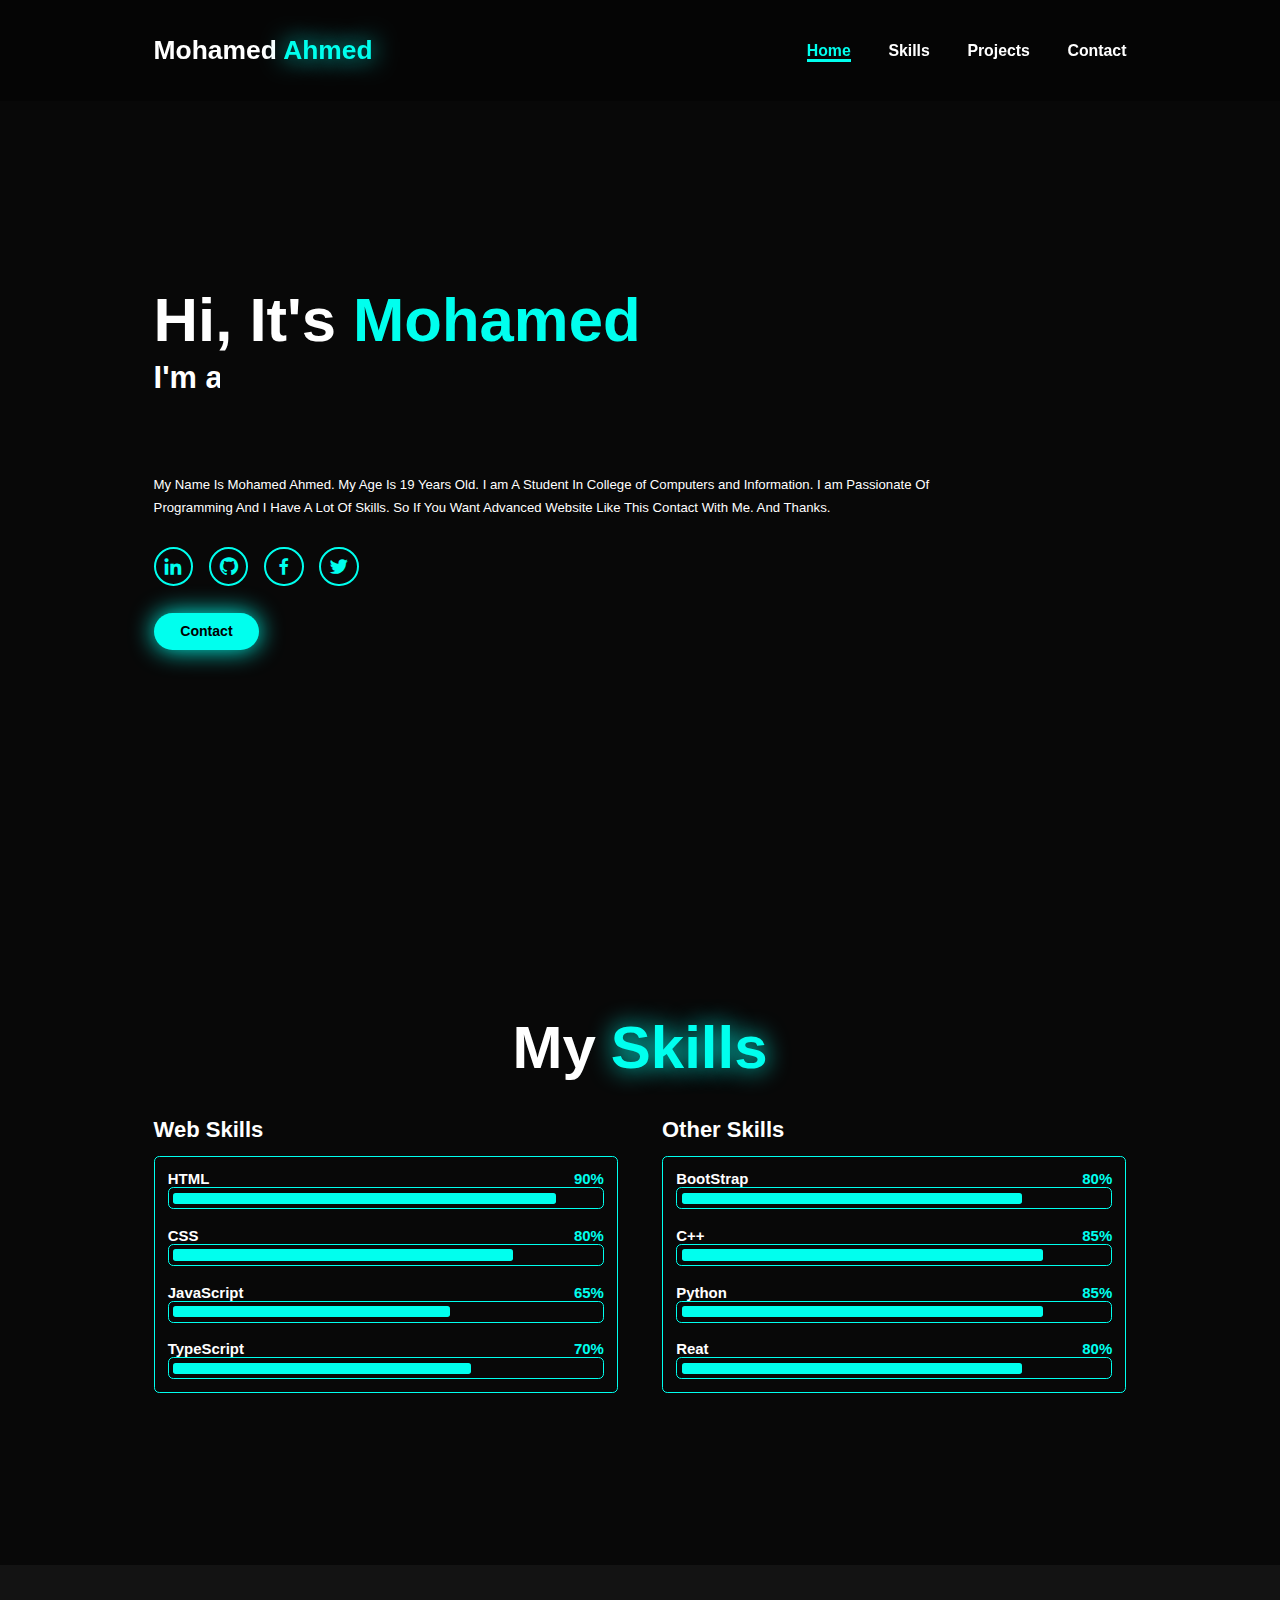
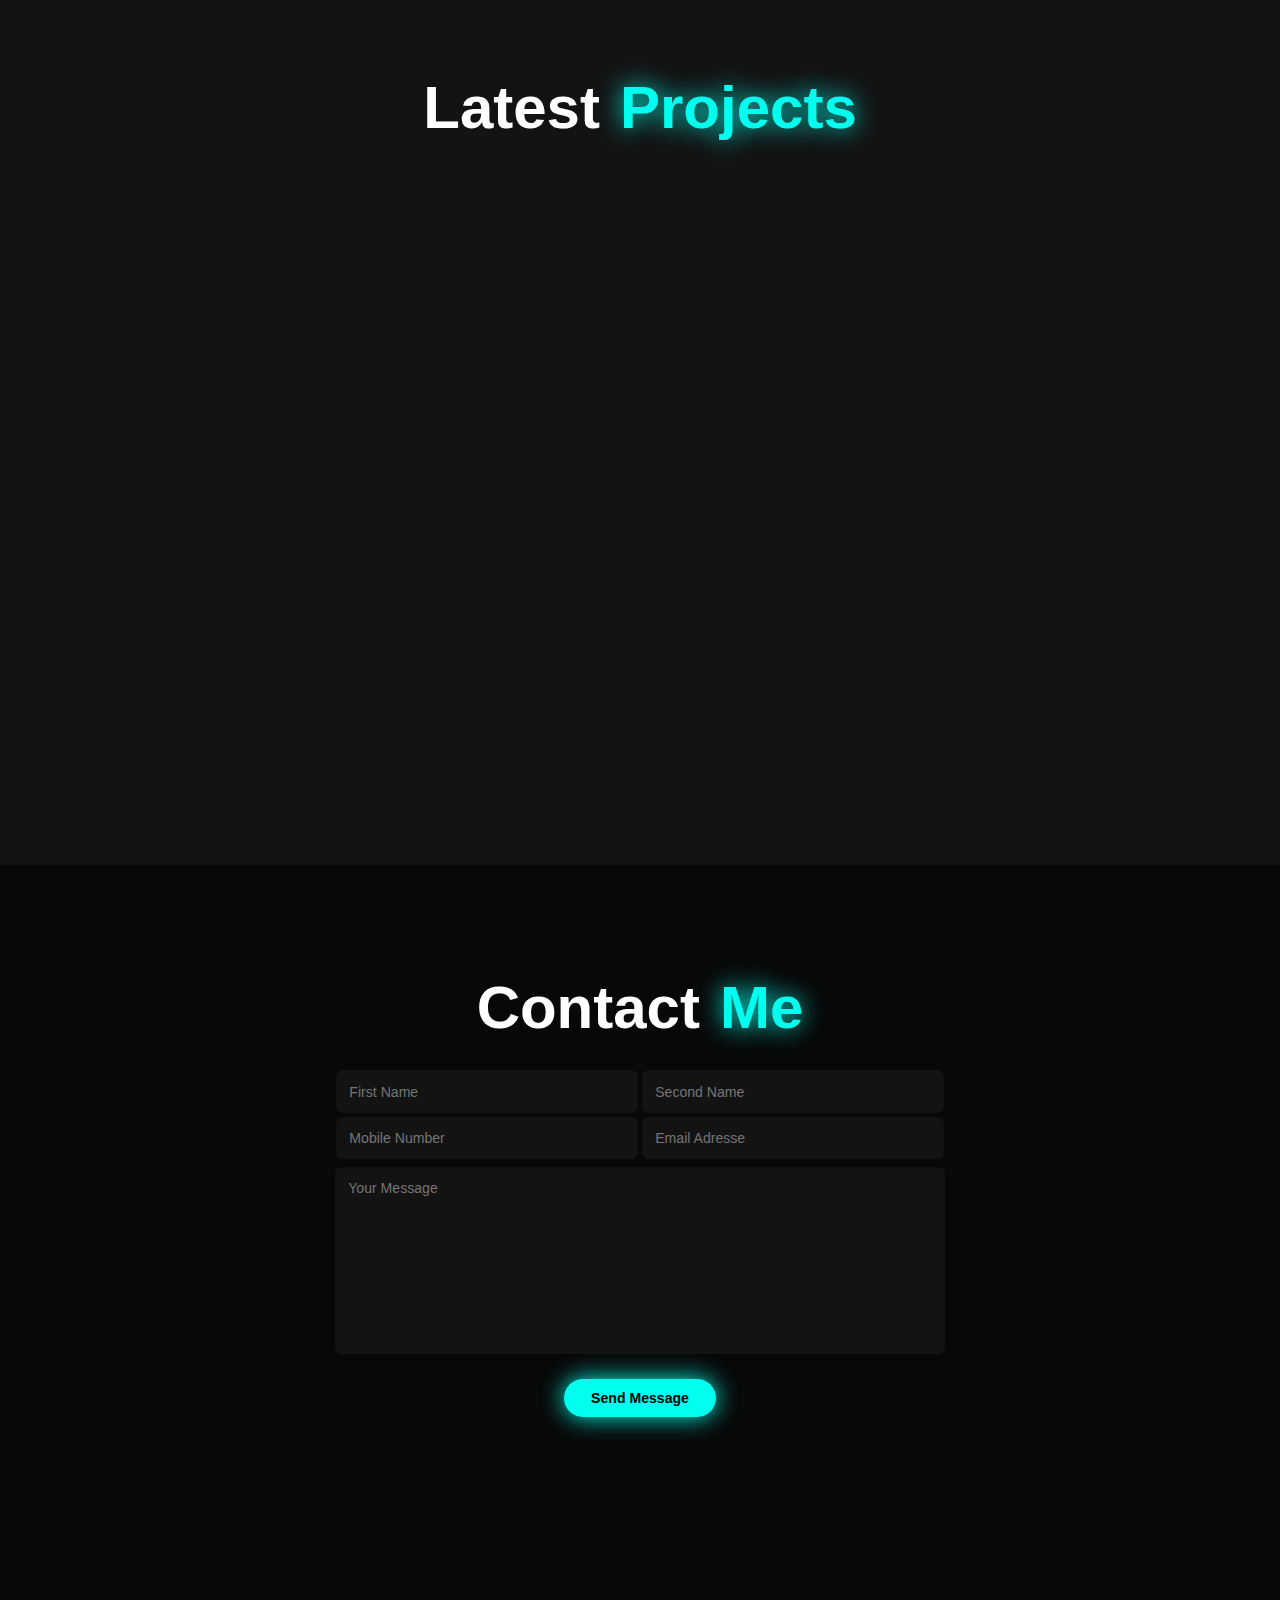
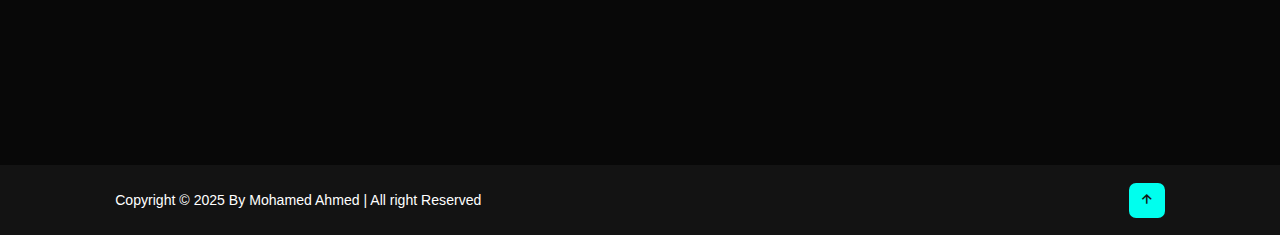
==== index.html @ 026fa39d "Update index.html" ====
<!DOCTYPE html>
<html lang="en">
<head>
    <meta charset="UTF-8">
    <meta name="viewport" content="width=device-width, initial-scale=1.0">
    <title>Mohamed Ahmed</title>
    <link rel="stylesheet" href="master.css">
    <link href='https://unpkg.com/boxicons@2.1.4/css/boxicons.min.css' rel='stylesheet'>
</head>
<body>
    <header class="header">
        <a href="#home" class="logo">Mohamed
            <span>Ahmed</span>
        </a>

        <i class='bx bx-menu' id="menu-icon"></i>

        <nav class="navbar">
            <a href="#home" class="active">Home</a>
            <a href="#skills">Skills</a>
            <a href="#projects">Projects</a>
            <a href="#contact">Contact</a>
        </nav>
    </header>
    <section class="home" id="home">
        <div class="home-content">
            <h1>Hi, It's <span>Mohamed</span></h1>
            <h3 class="text-animation">I'm a <span></span></h3>
            <p>My Name Is Mohamed Ahmed. My Age Is 19 Years Old. 
                I am A Student In College of Computers and Information. I am Passionate Of Programming And I Have A Lot Of Skills. So If You Want Advanced Website Like This Contact With Me.
                And Thanks.   
            </p>
            <div class="social-icons">
                <a href="https://www.linkedin.com/in/mohamed-ahmed-270138344" target="_blank"><i class='bx bxl-linkedin' ></i></a>
                <a href="https://github.com/mohamed-ahmed-code" target="_blank"><i class='bx bxl-github' ></i></a>
                <a href="https://www.facebook.com/profile.php?id=100026797237348" target="_blank"><i class='bx bxl-facebook' ></i></a>
                <a href="https://x.com/_0Mohamed_ahmed" target="_blank"><i class='bx bxl-twitter' ></i></a>
            </div>
            <div class="btn-group">
                <a href="#contact" class="btn">Contact</a>
            </div>
        </div>
            <div class="home-img">
                <img src="images/my portfolio.png" alt="">
            </div>
    </section>
    <section class="skills" id="skills">
        <h2 class="heading">My <span> Skills </span> </h2>
        <div class="skills-row">
            <div class="skills-column">
                <div class="skills-info">
                    <h3 class="title">Web Skills</h3>
                    <div class="skills-box">
                        <div class="skills-content">
                            <div class="progress">
                                <h3>HTML <span>90%</span></h3>
                                <div class="bar"><span></span></div>
                            </div>
                            <div class="progress">
                                <h3>CSS <span>80%</span></h3>
                                <div class="bar"><span></span></div>
                            </div>
                            <div class="progress">
                                <h3>JavaScript <span>65%</span></h3>
                                <div class="bar"><span></span></div>
                            </div>
                            <div class="progress">
                                <h3>TypeScript <span>70%</span></h3>
                                <div class="bar"><span></span></div>
                            </div>
                        </div>
                    </div>
                </div>
            </div>
            <div class="skills-column">
                <div class="skills-info">
                    <h3 class="title">Other Skills</h3>
                    <div class="skills-box">
                        <div class="skills-content">
                            <div class="progress">
                                <h3>BootStrap <span>80%</span></h3>
                                <div class="bar"><span></span></div>
                            </div>
                            <div class="progress">
                                <h3>C++ <span>85%</span></h3>
                                <div class="bar"><span></span></div>
                            </div>
                            <div class="progress">
                                <h3>Python <span>85%</span></h3>
                                <div class="bar"><span></span></div>
                            </div>
                            <div class="progress">
                                <h3>Reat <span>80%</span></h3>
                                <div class="bar"><span></span></div>
                            </div>
                        </div>
                    </div>
                </div>
            </div>
        </div>
    </section>
    <section class="portfolio" id="projects">
        <h2 class="heading">Latest <span>Projects</span></h2>
        <div class="portfolio-container">
            <div class="portfolio-box">
                <img src="images/portfolio 1.png" alt="">
                <div class="portfolio-layer">
                    <h4>Link <span>Here</span></h4>
                    <a href="Design 2/index.html" target="_blank"><i class='bx bx-link-external'></i></a>
                </div>
            </div>
            <div class="portfolio-box">
                <img src="images/design 1.png" alt="">
                <div class="portfolio-layer">
                    <h4>Link <span>Here</span></h4>
                    <a href="Design 1/index.html" target="_blank"><i class='bx bx-link-external'></i></a>
                </div>
            </div>
            <div class="portfolio-box">
                <img src="images/portfolio 33.png" alt="">
                <div class="portfolio-layer">
                    <h4>Link <span>Here</span></h4>
                    <a href="Design 3/index.html" target="_blank"><i class='bx bx-link-external'></i></a>
                </div>
            </div>
        </div>
    </section>
    <section class="contact" id="contact">
            <h2 class="heading">Contact <span> Me </span></h2>
            <form action="#">
                <div class="input-box">
                    <input class="input1" type="text" placeholder="First Name">
                    <input class="input2" type="text" placeholder="Second Name">
                </div>
                <div class="input-box">
                    <input class="input3" type="text" placeholder="Mobile Number">
                    <input class="input4" type="email" placeholder="Email Adresse">
                </div>
                <textarea name="" id="" cols="30" rows="10" placeholder="Your Message"></textarea>
                <input type="submit" value="Send Message" class="btn">
            </form>
    </section>
    <footer class="footer">
        <div class="footer-text">
            <p>Copyright &copy; 2025 By Mohamed Ahmed | All right Reserved</p>
        </div>
        <div class="footer-iconTop">
            <a href="#home"><i class='bx bx-up-arrow-alt'></i></a> 
        </div>
    </footer>
    <script src="script.js"></script>
</body>
</html>
---- master.css ----
:root{
    --bg-color: #080808;
    --second-bg-color: #131313;
    --text-color: white;
    --main-color: #00ffee;
}

*{
    margin: 0;
    padding: 0;
    box-sizing: border-box;
    text-decoration: none;
    border: none;
    outline: none;
    scroll-behavior: smooth;
    font-family: 'Poppins', sans-serif;
}

html{
    font-size: 60%;
    overflow-x: hidden;
}

body{
    background-color: var(--bg-color);
    color: var(--text-color);
}
/* Start Header */
.header{
    position: fixed;
    top: 0;
    left: 0;
    width: 100%;
    padding: 4rem 12% 4rem;
    background-color: rgba(0, 0, 0, 0.3);
    backdrop-filter: blur(10px);
    display: flex;
    justify-content: space-between;
    align-items: center;
    z-index: 5;
}

.header .sticky{
    border-bottom: 1rem solid rgba(0, 0, 0, 0.2);
}



.logo{
    font-size: 3rem;
    color: var(--text-color);
    font-weight: 800;
    cursor: pointer;
    transition: 0.3s ease;
}

.logo:hover{
    transform: scale(1.1);
}

.logo span{
    text-shadow: 0 0 25px var(--main-color);
}

.navbar a{
    font-size: 1.8rem;
    color: var(--text-color);
    margin-left: 4rem;
    font-weight: bold;
    transition: 0.3s ease;
    border-bottom: 3px solid transparent;
}

.navbar a.active,
.navbar a:hover{
    border-bottom: 3px solid var(--main-color);
    color: var(--main-color);
}

#menu-icon{
    font-size: 3.6rem;
    display: none;
    color: var(--main-color);
}
/* End Header */
/* Start Section */

section{
    min-height: 100vh;
    padding: 10rem 12% 10rem;
}

.home{
    display: flex;
    justify-content: center;
    align-items: center;
    gap: 15rem;
}

.home-content{
    display: flex;
    flex-direction: column;
    align-items: baseline;
    text-align: left;
    justify-content: center;
    margin-top: 3rem;
}

span{
    color: var(--main-color);
}

.logo span{
    color: var(--main-color);
}

.home-content h3{
    margin-bottom: -19rem;
    margin-top: 1rem;
    font-size: 3.5rem;
}

.home-content h1{
    font-size: 7rem;
    font-weight: 700;
    margin-top: 1.5rem;
    line-height: 1;
}

.home-img{
    border-radius: 50%;
}

.home-img img{
    cursor: pointer;
    position: relative;
    top: 3rem;
    width: 32vw;
    border-radius: 50%;
    box-shadow: 0 0 25px var(--main-color);
    transition: 0.4s ease-in-out;
}

.home-img img:hover{
    box-shadow: 0 0 25px var(--main-color),
                0 0 50px var(--main-color),
                0 0 100px var(--main-color);
}

.home-content p{
    max-width: 1000px;
    line-height: 1.8;
    font-weight: 500;
    font-size: 1.5rem;
}

.social-icons a{
    display: inline-flex;
    justify-content: center;
    align-items: center;
    width: 4.5rem;
    height: 4.5rem;
    background: transparent;
    border: 2px solid var(--main-color);
    font-size: 2.5rem;
    border-radius: 50%;
    color: var(--main-color);
    margin: 3rem  1.5rem 3rem 0;
    transition: 0.3s ease-in-out;
}

.social-icons a:hover{
    color: var(--text-color);
    transform: scale(1.3) translateY(-5px);
    box-shadow: 0 0 25px var(--main-color);
}

.btn{
    display: inline-block;
    padding: 1rem 2.8rem;
    background: var(--main-color);
    border-radius: 4rem;
    box-shadow: 0 0 25px var(--main-color);
    font-size: 1.6rem;
    color: black;
    border: 2px solid transparent;
    font-weight: 600;
    cursor: pointer;
    transition: 0.3s ease-in-out;
}

.btn:hover{
    transform: scale(1.05);
    box-shadow: 0 0 50px var(--main-color);
}

.btn-group{
    display: flex;
    align-items: center;
    gap: 1.5rem;
}

.btn-group a:nth-of-type(2){
    background-color: black;
    color: var(--main-color);
    border: 2px solid var(--main-color);
    box-shadow: 0 0 25px transparent;
}

.btn-group a:nth-of-type(2):hover{
    box-shadow: 0 0 25px var(--main-color);
    background-color: var(--main-color);
    color: black;
}

.text-animation{
    font-size: 34px;
    font-weight: 600;
    min-height: 280px;
}

.text-animation span{
    position: relative;
}

.text-animation span::before{
    content: "Web Developer";
    color: var(--main-color);
    animation: words 20s infinite;
}

.text-animation span::after{
    content: "";
    background-color: var(--bg-color);
    position: absolute;
    width: calc(100% + 8px);
    height: 100%;
    border-left: 3px solid var(--bg-color);
    right: 0;
    animation: cursor 0.6s infinite, typing 20s steps(14) infinite;
}

@keyframes cursor{
    to{
        border-left: 2px solid var(--main-color);
    }
}

@keyframes words{
    0%,
    20%{
        content: "Front-End Developer";
    }
    21%,
    40%{
        content: "Web Designer";
    }
    41%,
    60%{
        content: "Freelancer";
    }
    61%,
    80%{
        content: "Web Developer";
    }
    81%,
    100%{
        content: "Software Engineer";
    }
}

@keyframes typing{
    10%,
    15%,
    30%,
    35%,
    50%,
    55%,
    70%,
    75%,
    90%,
    95%{
        width: 0;
    }
    5%,
    20%,
    25%,
    40%,
    45%,
    60%,
    65%,
    80%,
    85%{
        width: calc(100% + 8px);
    }
}
/* End Section */
/* Start Skills */

.skills .heading{
    display: flex;
    justify-content: center;
    align-items: center;
    font-weight: bold;
    font-size: 60px;
    margin-top: 25px;
}

.skills .heading span{
    margin-left: 15px;
    color: var(--main-color);
    text-shadow: 0 0 25px var(--main-color);
}

.skills .heading:hover{
    transform: scale(1.1);
    transition: 0.3s ease;
}

.skills{
    min-height: auto;
    background-color: var(--second-bg-color--bg-color);
    padding-bottom: 7rem;
}

.skills .skills-row{
    display: flex;
    flex-wrap: wrap;
    gap: 5rem;
    margin-top: 35px;
}

.skills-row .skills-column{
    flex: 1 1 40rem;
}

.skills-column .title{
    font-size: 2.5rem;
    margin: 0 0 1.5rem;
}

.skills-box .skills-content{
    position: relative;
    border-radius: 0.6rem;
    border: 0.2rem solid var(--main-color);
    padding: 0.5rem 1.5rem;
}

.skills-content .progress{
    padding: 1rem 0;
}

.skills-content .progress h3{
    font-size: 1.7rem;
    display: flex;
    justify-content: space-between;
}

.skills-content .progress .bar{
    height: 2.5rem;
    border-radius: 0.6rem;
    border: 0.2rem solid var(--main-color);
    padding: 0.5rem;
}

.skills-content .progress .bar span{
    display: block;
    height: 100%;
    border-radius: 0.3rem;
    background: var(--main-color);
}

.skills-column:nth-child(1) .skills-content .progress:nth-child(1) .bar span{
    width: 90%;
}
.skills-column:nth-child(1) .skills-content .progress:nth-child(2) .bar span{
    width: 80%;
}
.skills-column:nth-child(1) .skills-content .progress:nth-child(3) .bar span{
    width: 65%;
}
.skills-column:nth-child(1) .skills-content .progress:nth-child(4) .bar span{
    width: 70%;
}
.skills-column:nth-child(2) .skills-content .progress:nth-child(1) .bar span{
    width: 80%;
}
.skills-column:nth-child(2) .skills-content .progress:nth-child(2) .bar span{
    width: 85%;
}
.skills-column:nth-child(2) .skills-content .progress:nth-child(3) .bar span{
    width: 85%;
}
.skills-column:nth-child(2) .skills-content .progress:nth-child(4) .bar span{
    width: 80%;
}






















/* End Skills */
/* Start Portfolio */

.portfolio{
    background-color: var(--second-bg-color);
    margin-top: 110px;
}

.portfolio h2{
    margin-bottom: 4rem;
}

.portfolio .heading{
    display: flex;
    justify-content: center;
    align-items: center;
    font-weight: bold;
    font-size: 60px;
    margin-top: 20px;
}

.portfolio .heading span{
    margin-left: 20px;
    text-shadow: 0 0 25px var(--main-color);
}

.portfolio-layer span{
    text-shadow: 0 0 25px var(--main-color);
}


.portfolio .heading:hover{
    transform: scale(1.1);
    transition: 0.3s ease;
}

.portfolio-container{
    display: grid;
    grid-template-columns: repeat(1,3fr);
    align-items: center;
    gap: 10.5rem;
}

.portfolio-container .portfolio-box{
    position: relative;
    border-radius: 2rem;
    box-shadow: 0 0 1rem var(--bg-color);
    overflow: hidden;
    display: flex;
}

.portfolio-box img{
    width: 100%;
    transition: 0.5s ease;
}

.portfolio-layer i a{
    margin-top: 10px;
}

.portfolio-box .portfolio-layer{
    position: absolute;
    bottom: 0;
    left: 0;
    width: 100%;
    height: 100%;
    background-color: linear-gradient(rgba(0, 0, 0, 0.1), var(--main-color));
    display: flex;
    justify-content: center;
    align-items: center;
    text-align: center;
    flex-direction: column;
    padding: 0 4rem;
    transform: translateY(100%);
    transition: 0.5s ease;
}

.portfolio-layer{
    font-size: 4rem;
}

.portfolio-layer a{
    display: inline-flex;
    justify-content: center;
    align-items: center;
    border-radius: 50%;
    background-color: var(--text-color);
    width: 5rem;
    height: 5rem;
}

.portfolio-layer a i{
    font-size: 2rem;
    color: var(--second-bg-color);
}

.portfolio-box:hover img{
    transform: scale(1.05);
}

.portfolio-box:hover .portfolio-layer{
    transform: translateY(0);
    background-color: rgb(0, 0, 0, .6);
}

/* End Portfolio */
/* Start Contact */

.contact h2{
    margin-bottom: 3rem;
    display: flex;
    justify-content: center;
    align-items: center;
    font-weight: bold;
    font-size: 60px;
    margin-top: 20px;
}

.contact .heading span{
    margin-left: 20px;
    text-shadow: 0 0 25px var(--main-color);
}

.contact form{
    max-width: 70rem;
    margin: 1rem auto;
    text-align: center;
    margin-bottom: 3rem;
}

.contact form .input-box{
    display: flex;
    justify-content: center;
    flex-wrap: wrap;
}

.contact form .input-box input,
.contact form textarea{
    width: 99%;
    padding: 1.5rem;
    font-size: 1.6rem;
    color: var(--text-color);
    background-color: var(--second-bg-color);
    border-radius: 0.8rem;
    margin: 0.7rem 0;
}

.contact form .input-box input{
    width: 49%;
}

.contact form textarea{
    resize: none;
}

.contact form .btn{
    cursor: pointer;
    margin-top: 2rem;
}

.contact .input-box input.input1{
    margin: 2px;
}
.contact .input-box input.input2{
    margin: 2px;
}
.contact .input-box input.input3{
    margin: 2px;
}
.contact .input-box input.input4{
    margin: 2px;
}

.contact .heading:hover{
    transform: scale(1.1);
    transition: 0.3s ease;
}


/* End Contact */
/* Start Footer */

.footer{
    display: flex;
    justify-content: space-between;
    align-items: center;
    flex-wrap: wrap;
    padding: 2rem 9%;
    background-color: var(--second-bg-color);
}

.footer-text p{
    font-size: 1.6rem;
}

.footer-iconTop a{
    display: inline-flex;
    justify-content: center;
    align-items: center;
    padding: 1rem;
    background: var(--main-color);
    border-radius: 0.8rem;
    transition: 0.5s ease;
}

.footer-iconTop a i{
    font-size: 2rem;
    color: var(--second-bg-color);
}

.footer-iconTop a:hover{
    box-shadow: 0 0 1rem var(--main-color);
    border-radius: 40%;
    box-shadow: 0 0 25px var(--main-color);
    transform: scale(1.05);
    transition: 0.4s ease-in;
}

/* End Footer */

/* Break Points */

@media (max-width: 1285px){
    html{
        font-size: 55%;
    }

    .skills-container{
        padding-bottom: 7rem;
        grid-template-columns: repeat(1,7fr);
        margin: 0 5rem;
    }
}

@media (max-width: 991px){
    header{
        padding: 2rem 3%;
    }

    section{
        padding: 10rem 3% 2rem;
    }

    .contact form{
        flex-direction: column;
    }

    .footer{
        padding: 2rem 3%;
    }
}

@media (max-width:895px){
    #menu-icon{
        display: block;
    }

    .navbar{
        position: absolute;
        top: 100%;
        left: 0;
        width: 50%;
        padding: 1rem 3%;
        backdrop-filter: blur(20px);
        background: rgba(0, 0, 0, .8);
        border-bottom-left-radius: 2rem;
        border-left: 2px solid var(--main-color);
        border-bottom: 2px solid var(--main-color);
        display: none;
    }

    .navbar .active{
        display: block;
    }

    .navbar a{
        display: block;
        font-size: 2rem;
        margin: 3rem 0;
        color: white;
    }

    .home{
        flex-direction: column-reverse;
        margin: 5rem 4rem;
    }

    .home-content h3{
        font-size: 2.6rem;
    }

    .home-content h1{
        font-size: 8rem;
        margin-top: 3rem;
    }

    .home-content p{
        max-width: 600px;
        margin: 0 auto;
    }

    .home-img img{
        width: 56vw;
    }

    .skills h2{
        margin-bottom: 3rem;
    }
}
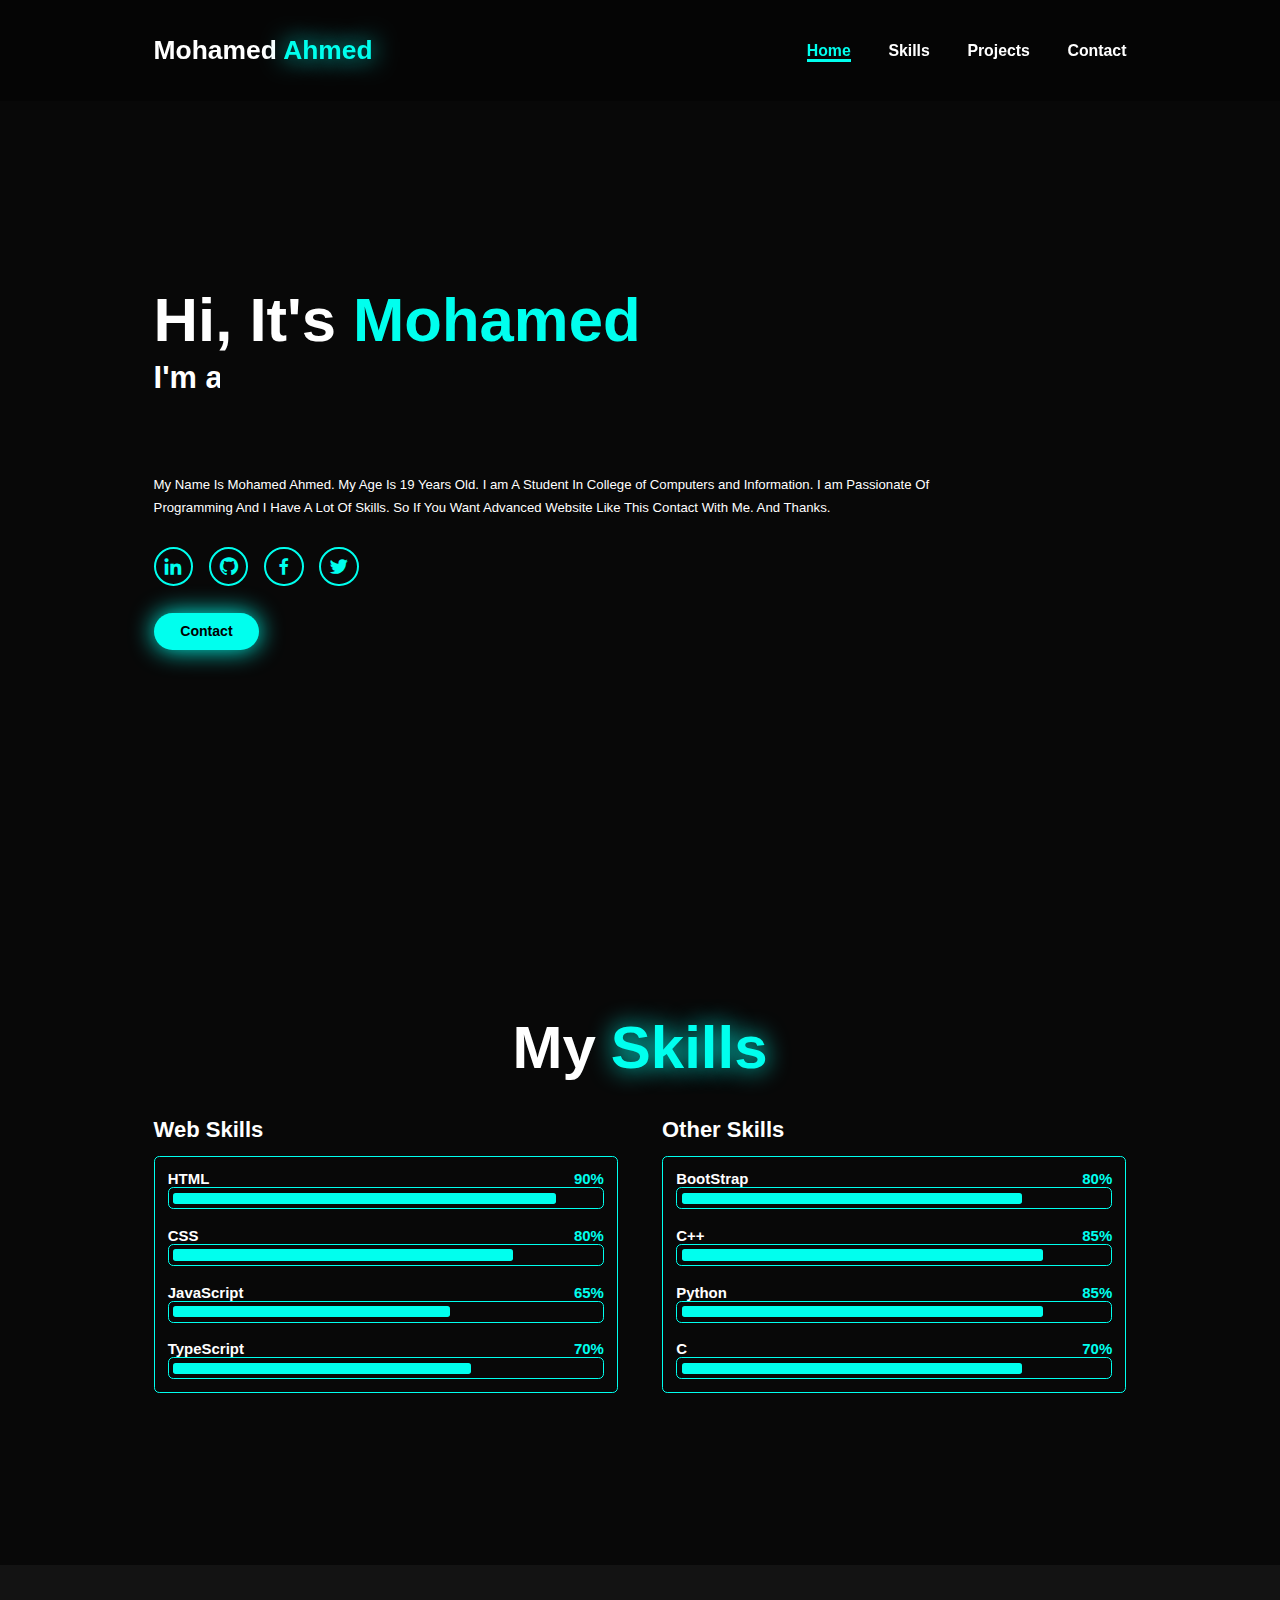
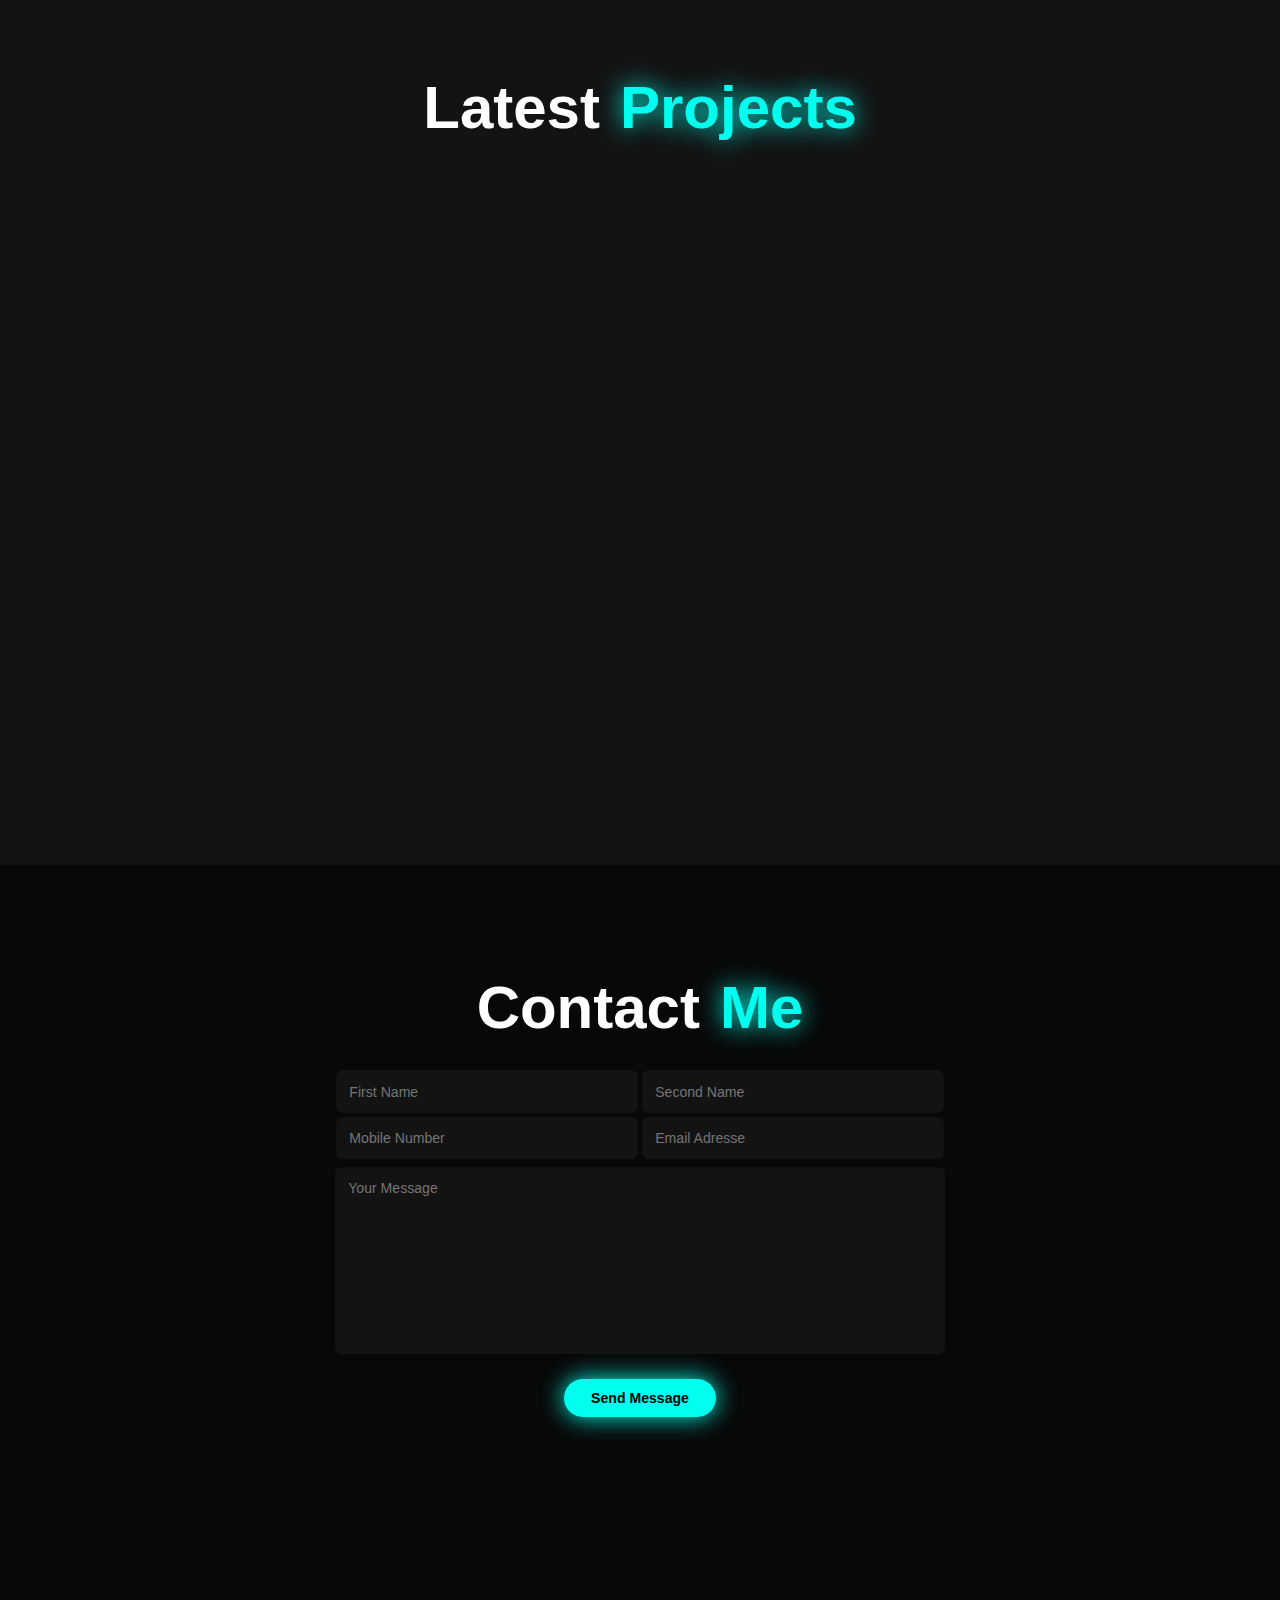
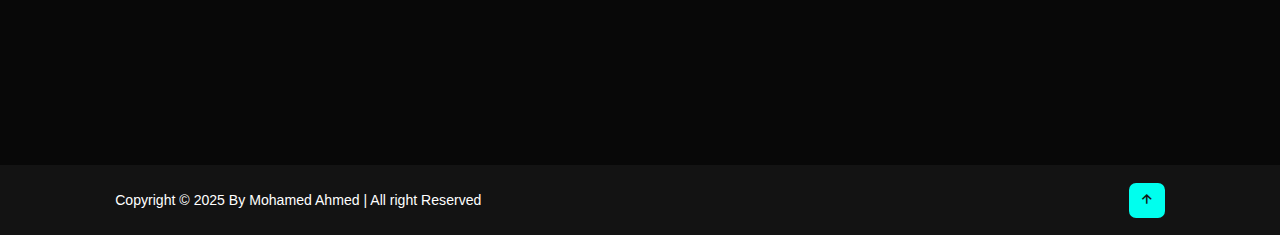
==== commit e9380303: "Update index.html" ====
--- a/index.html
+++ b/index.html
@@ -90,7 +90,7 @@
                                 <div class="bar"><span></span></div>
                             </div>
                             <div class="progress">
-                                <h3>Reat <span>80%</span></h3>
+                                <h3>C <span>70%</span></h3>
                                 <div class="bar"><span></span></div>
                             </div>
                         </div>
--- a/master.css
+++ b/master.css
@@ -725,4 +725,14 @@
         margin-bottom: 3rem;
     }
 }
-
+@media (max-width:430px){
+    .portfolio span{
+        display: none;
+    }
+}
+@media (max-width:767px){
+    .header nav a{
+        display: none;
+    }
+}
+
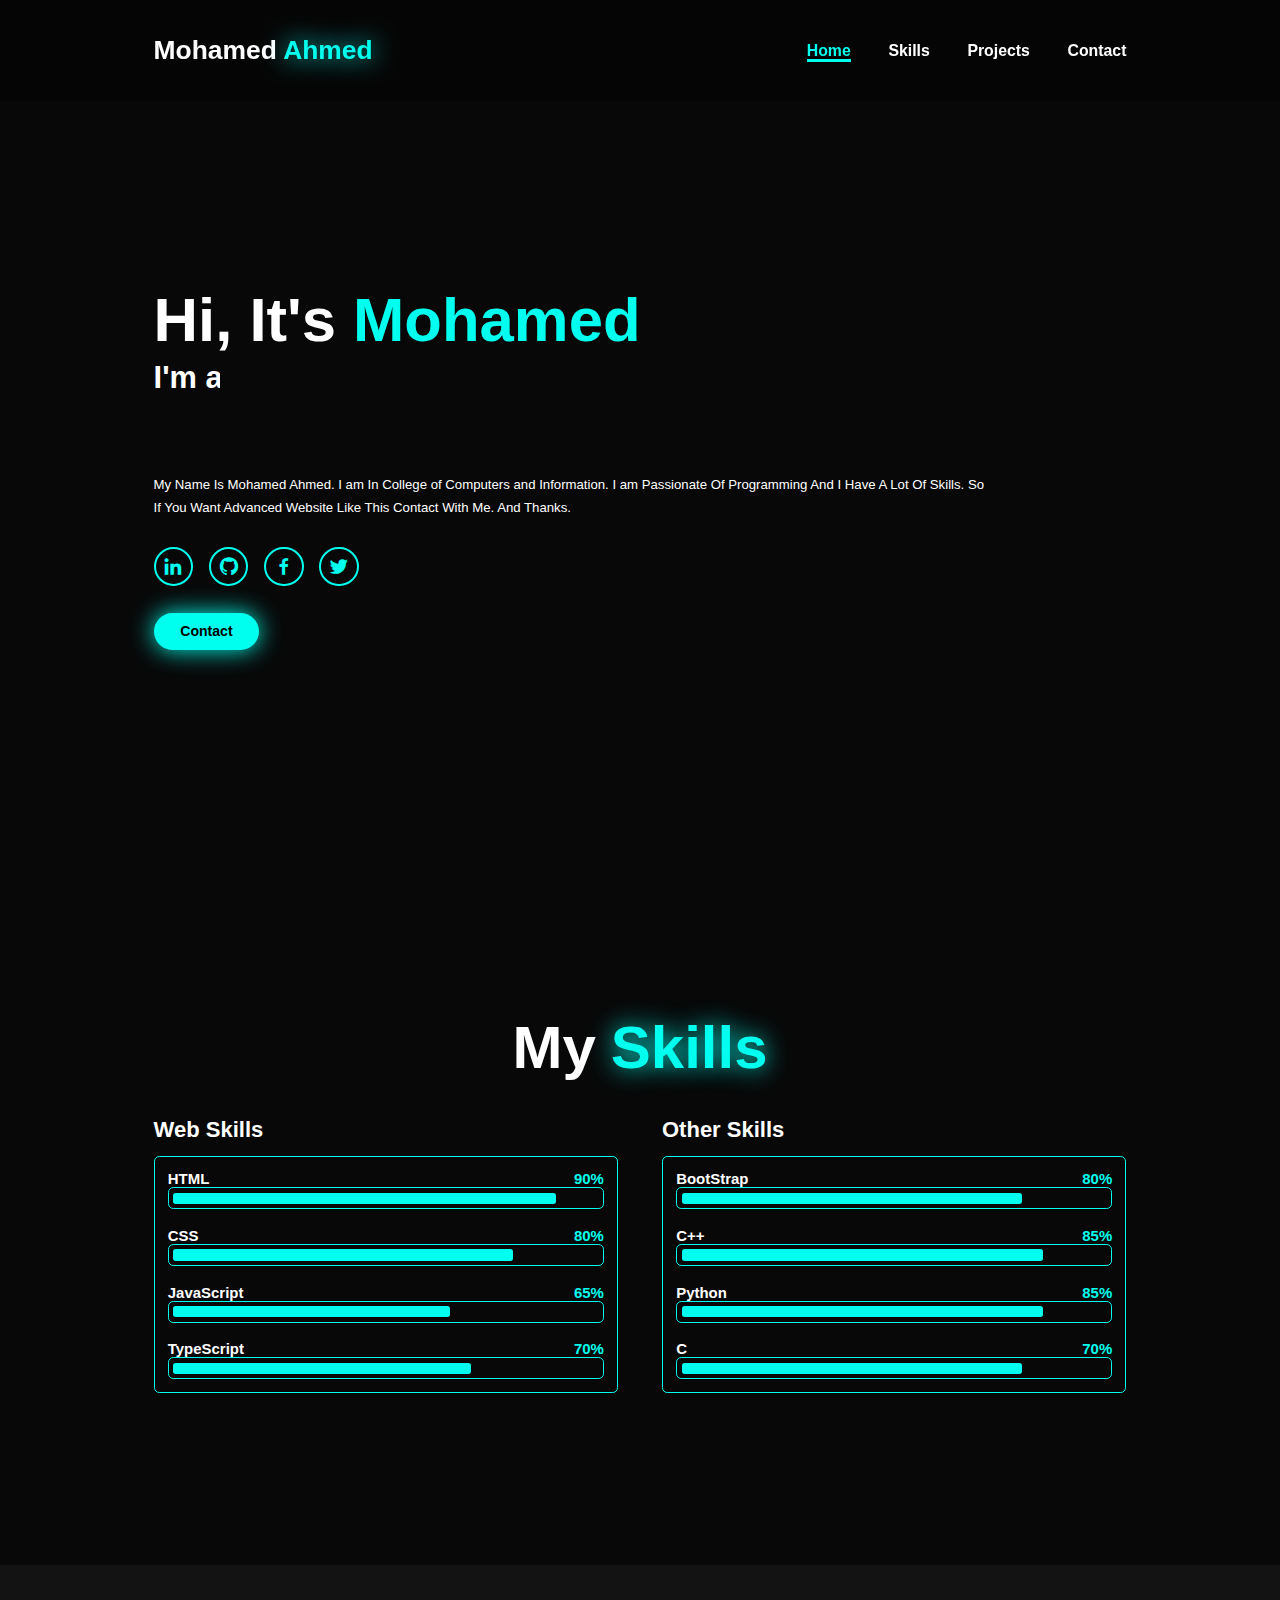
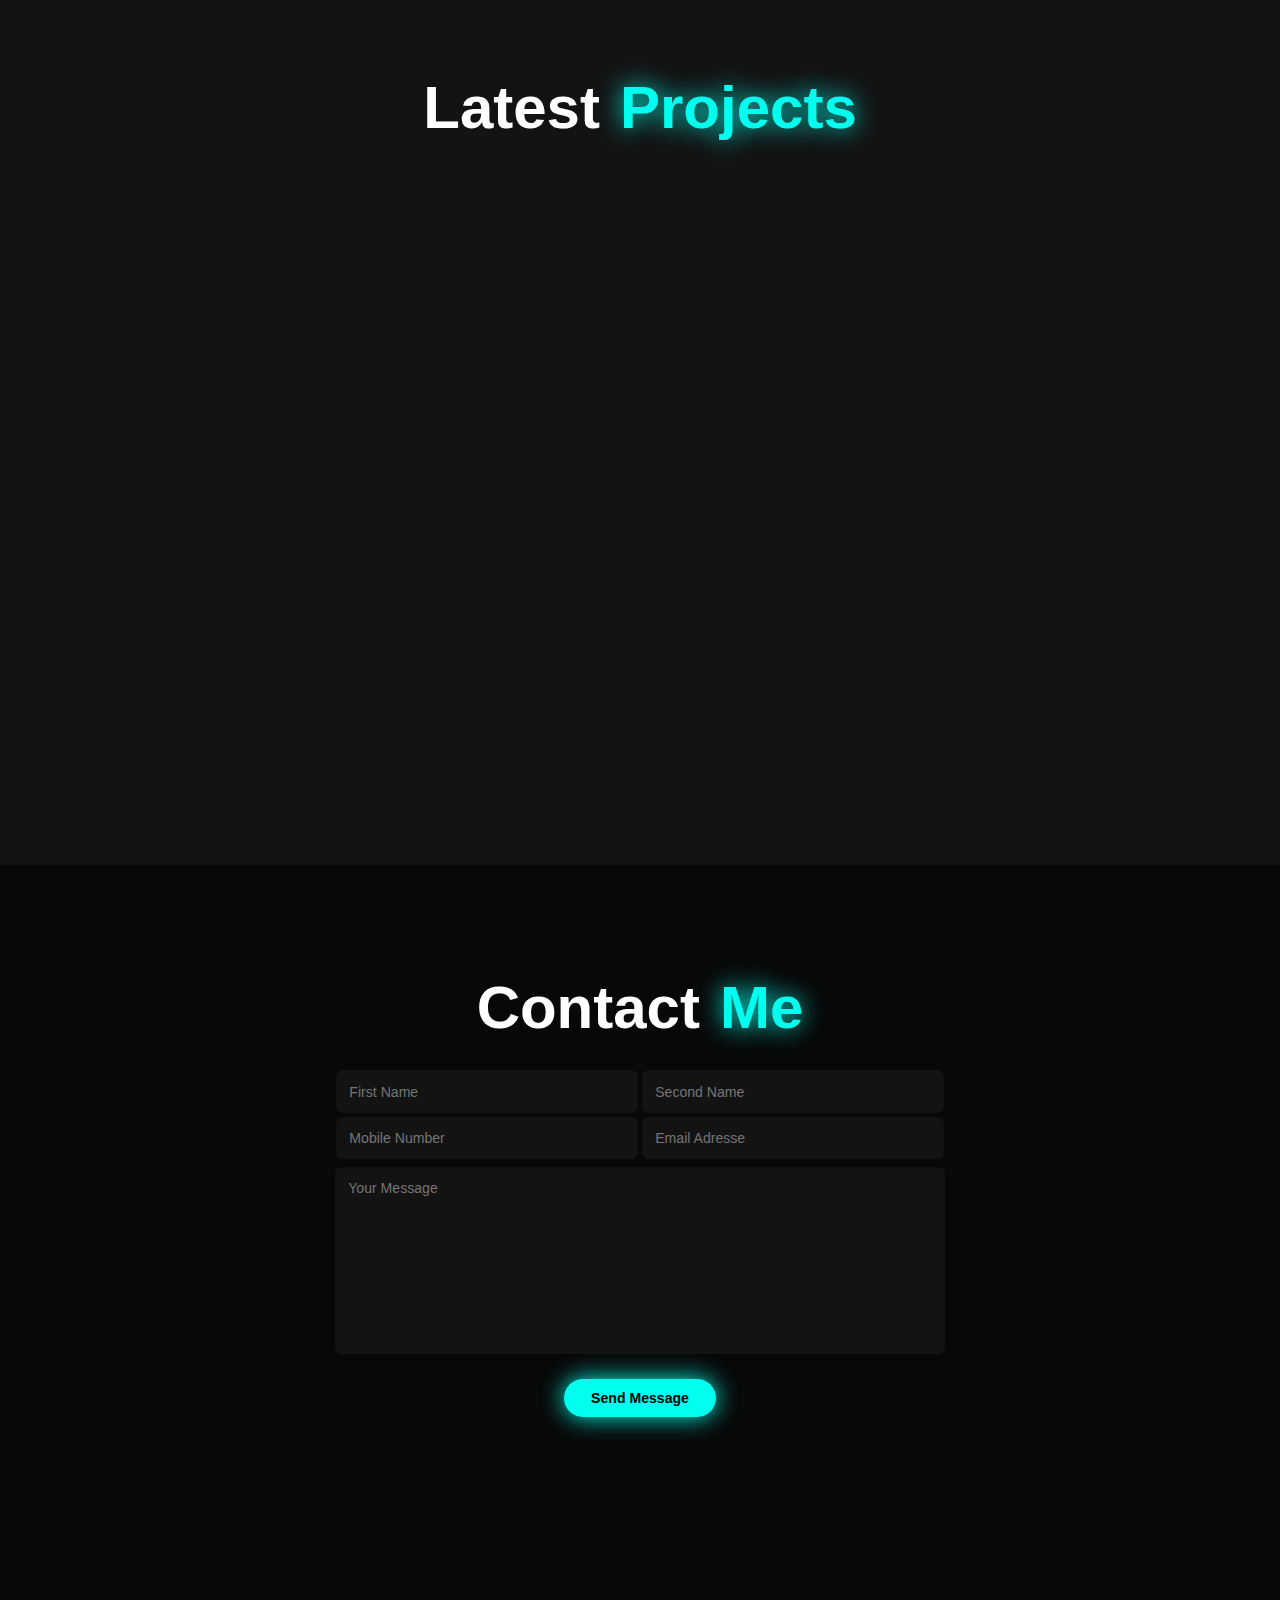
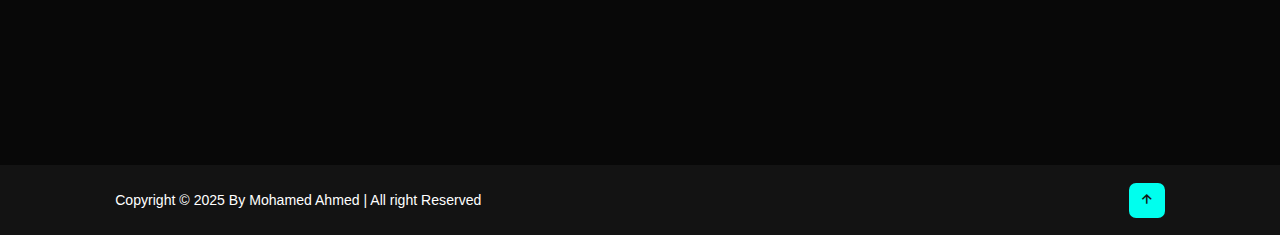
==== commit e2862915: "Update index.html" ====
--- a/index.html
+++ b/index.html
@@ -26,8 +26,8 @@
         <div class="home-content">
             <h1>Hi, It's <span>Mohamed</span></h1>
             <h3 class="text-animation">I'm a <span></span></h3>
-            <p>My Name Is Mohamed Ahmed. My Age Is 19 Years Old. 
-                I am A Student In College of Computers and Information. I am Passionate Of Programming And I Have A Lot Of Skills. So If You Want Advanced Website Like This Contact With Me.
+            <p>My Name Is Mohamed Ahmed. 
+                I am In College of Computers and Information. I am Passionate Of Programming And I Have A Lot Of Skills. So If You Want Advanced Website Like This Contact With Me.
                 And Thanks.   
             </p>
             <div class="social-icons">
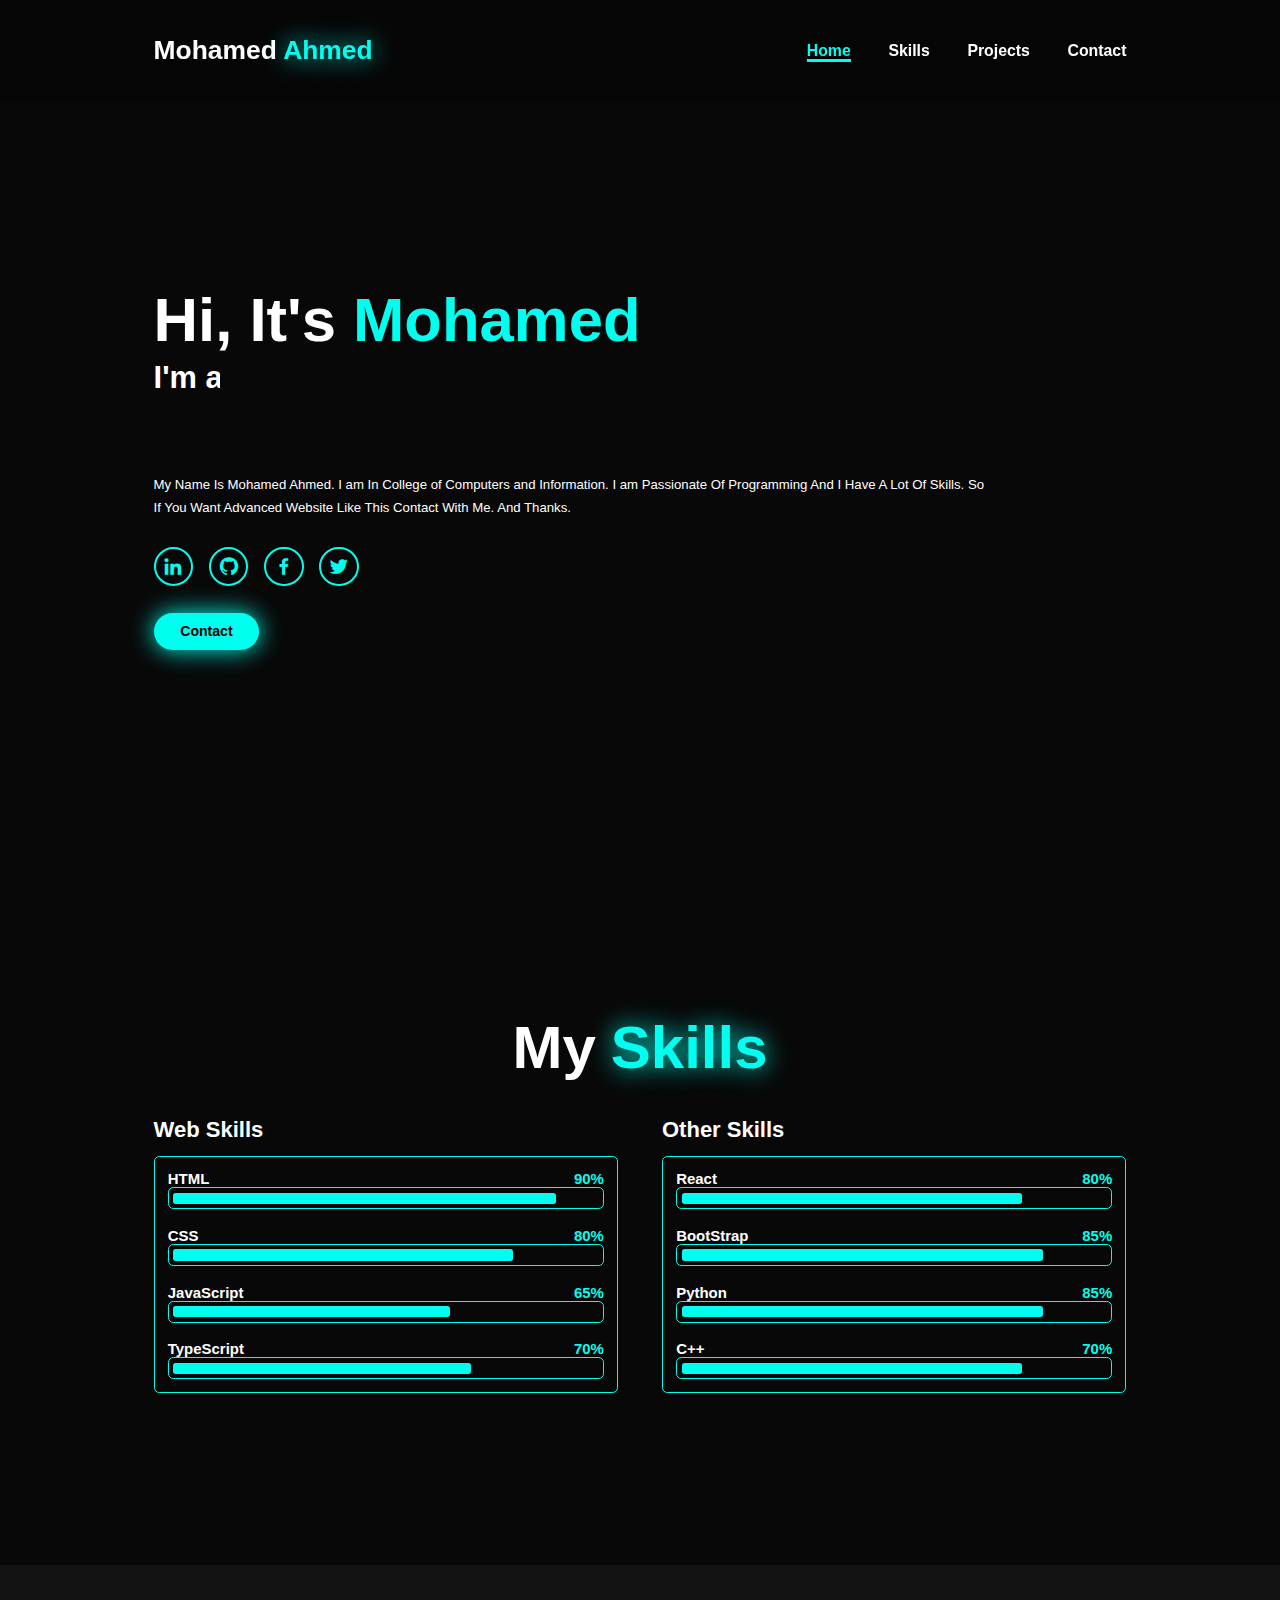
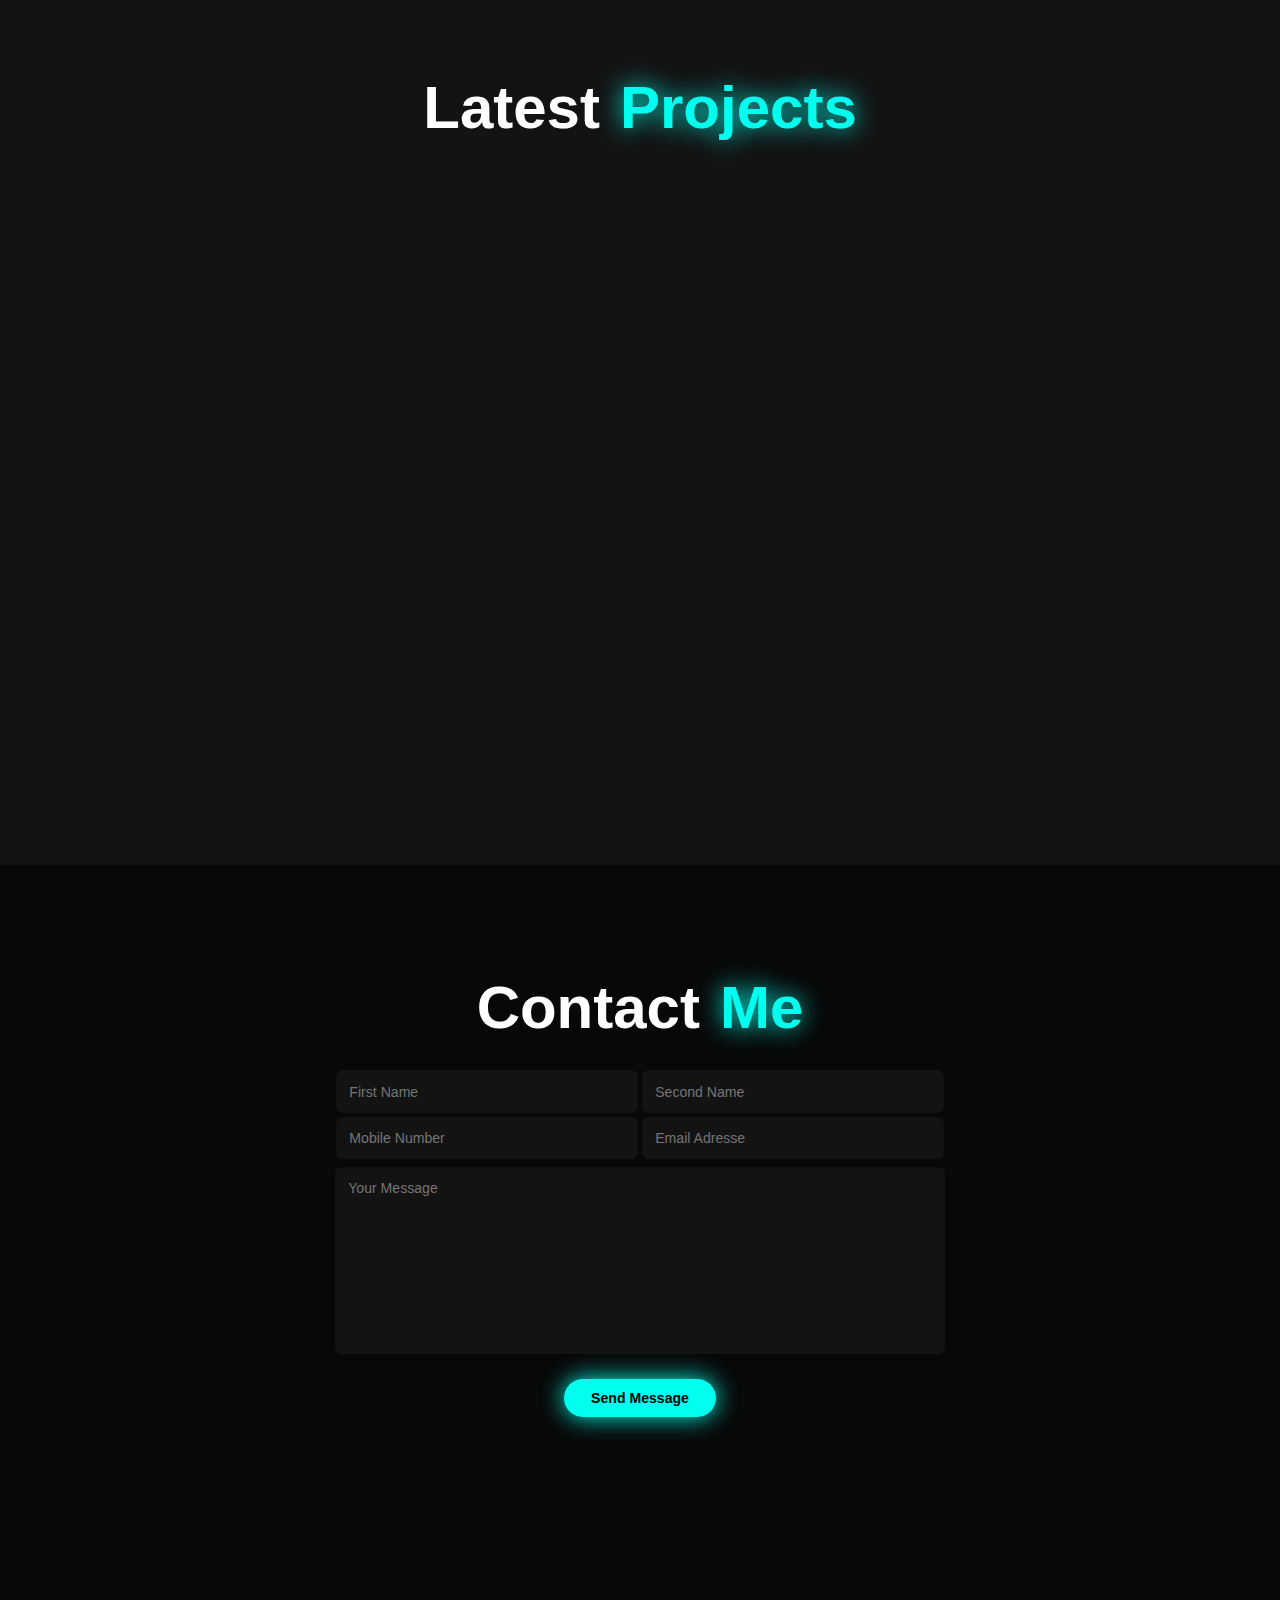
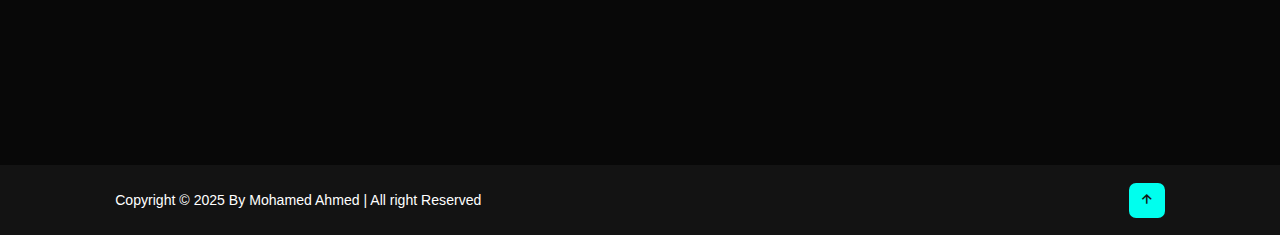
==== commit c250ad04: "Update index.html" ====
--- a/index.html
+++ b/index.html
@@ -78,11 +78,11 @@
                     <div class="skills-box">
                         <div class="skills-content">
                             <div class="progress">
-                                <h3>BootStrap <span>80%</span></h3>
+                                <h3>React <span>80%</span></h3>
                                 <div class="bar"><span></span></div>
                             </div>
                             <div class="progress">
-                                <h3>C++ <span>85%</span></h3>
+                                <h3>BootStrap <span>85%</span></h3>
                                 <div class="bar"><span></span></div>
                             </div>
                             <div class="progress">
@@ -90,7 +90,7 @@
                                 <div class="bar"><span></span></div>
                             </div>
                             <div class="progress">
-                                <h3>C <span>70%</span></h3>
+                                <h3>C++ <span>70%</span></h3>
                                 <div class="bar"><span></span></div>
                             </div>
                         </div>
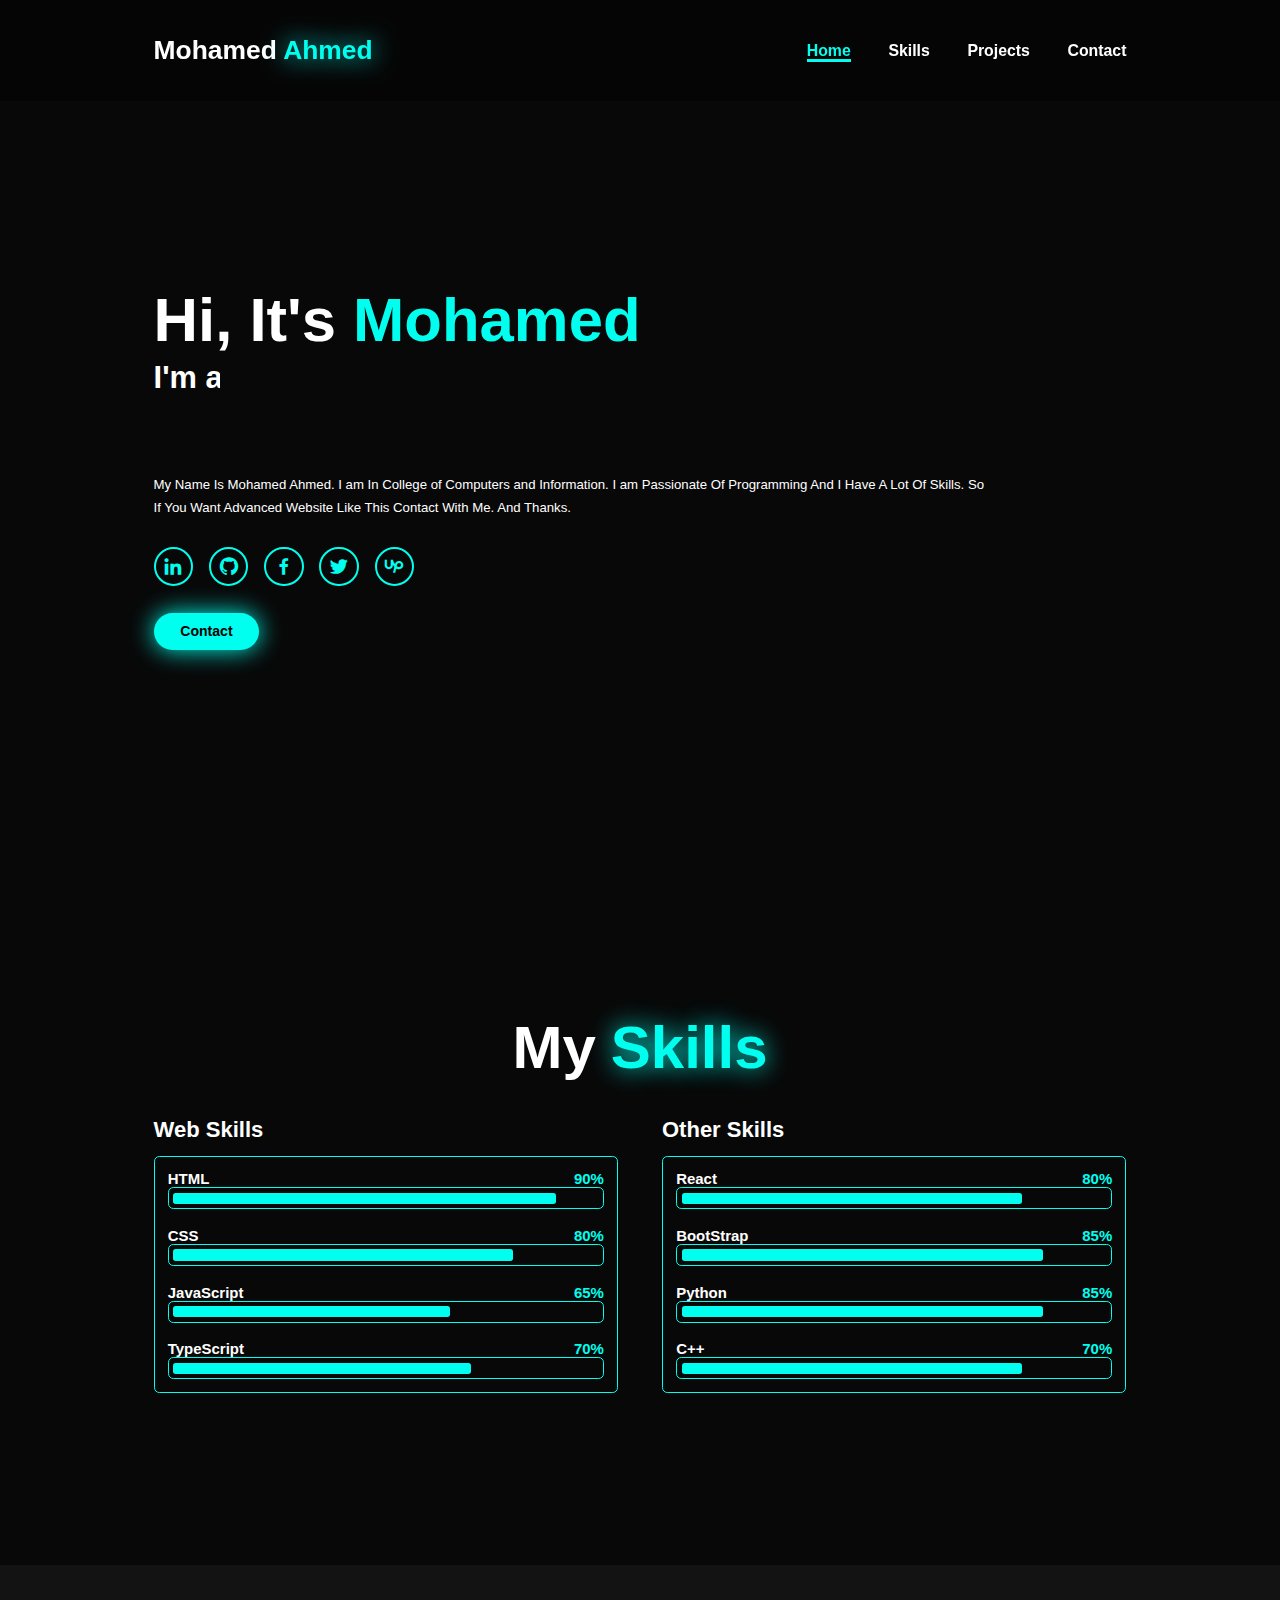
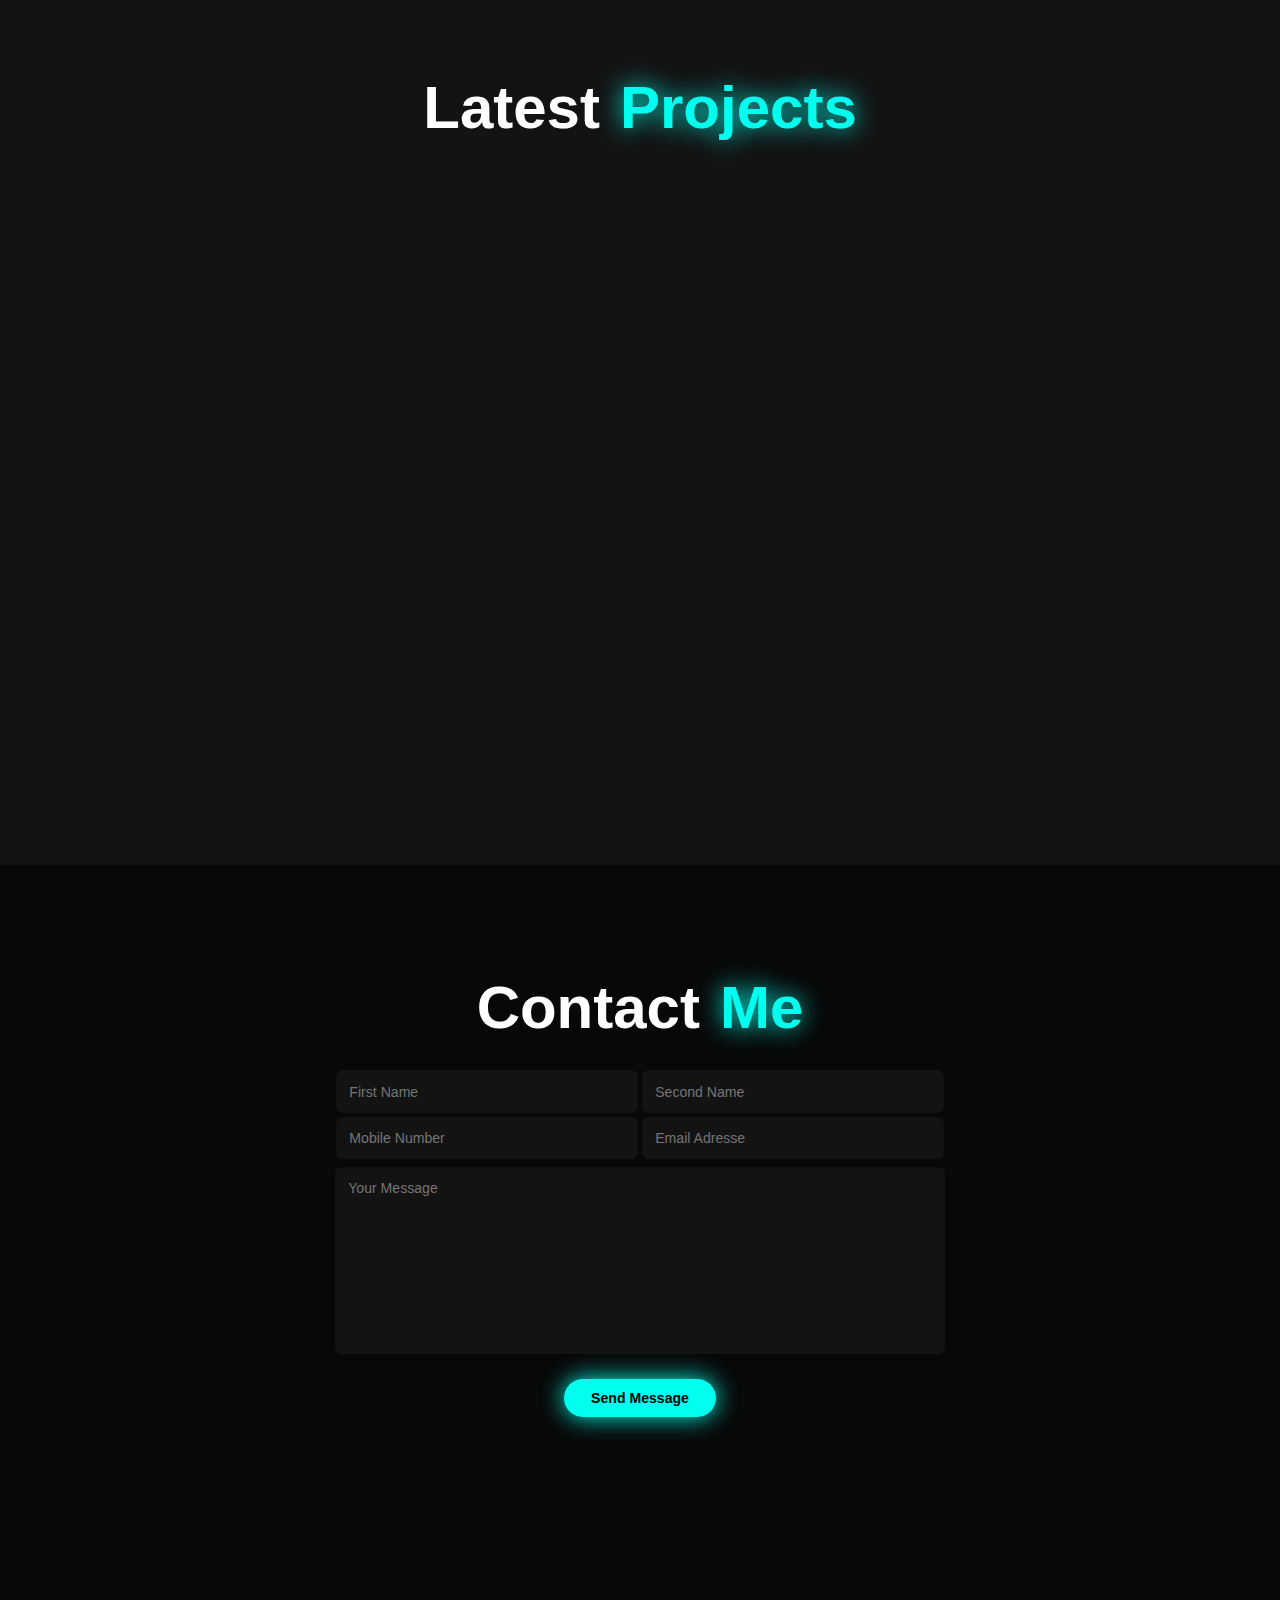
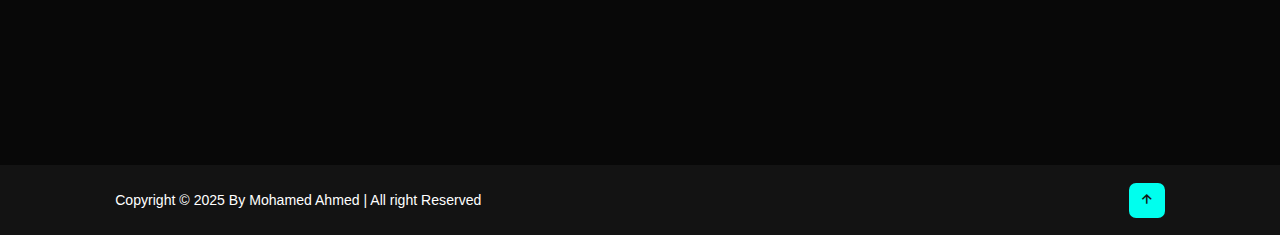
==== commit 69306460: "Update index.html" ====
--- a/index.html
+++ b/index.html
@@ -35,6 +35,7 @@
                 <a href="https://github.com/mohamed-ahmed-code" target="_blank"><i class='bx bxl-github' ></i></a>
                 <a href="https://www.facebook.com/profile.php?id=100026797237348" target="_blank"><i class='bx bxl-facebook' ></i></a>
                 <a href="https://x.com/_0Mohamed_ahmed" target="_blank"><i class='bx bxl-twitter' ></i></a>
+                <a href="https://www.upwork.com/freelancers/~01adab73034e6ddcbf?mp_source=share" target="_blank"><i class='bx bxl-upwork'></i></a>
             </div>
             <div class="btn-group">
                 <a href="#contact" class="btn">Contact</a>
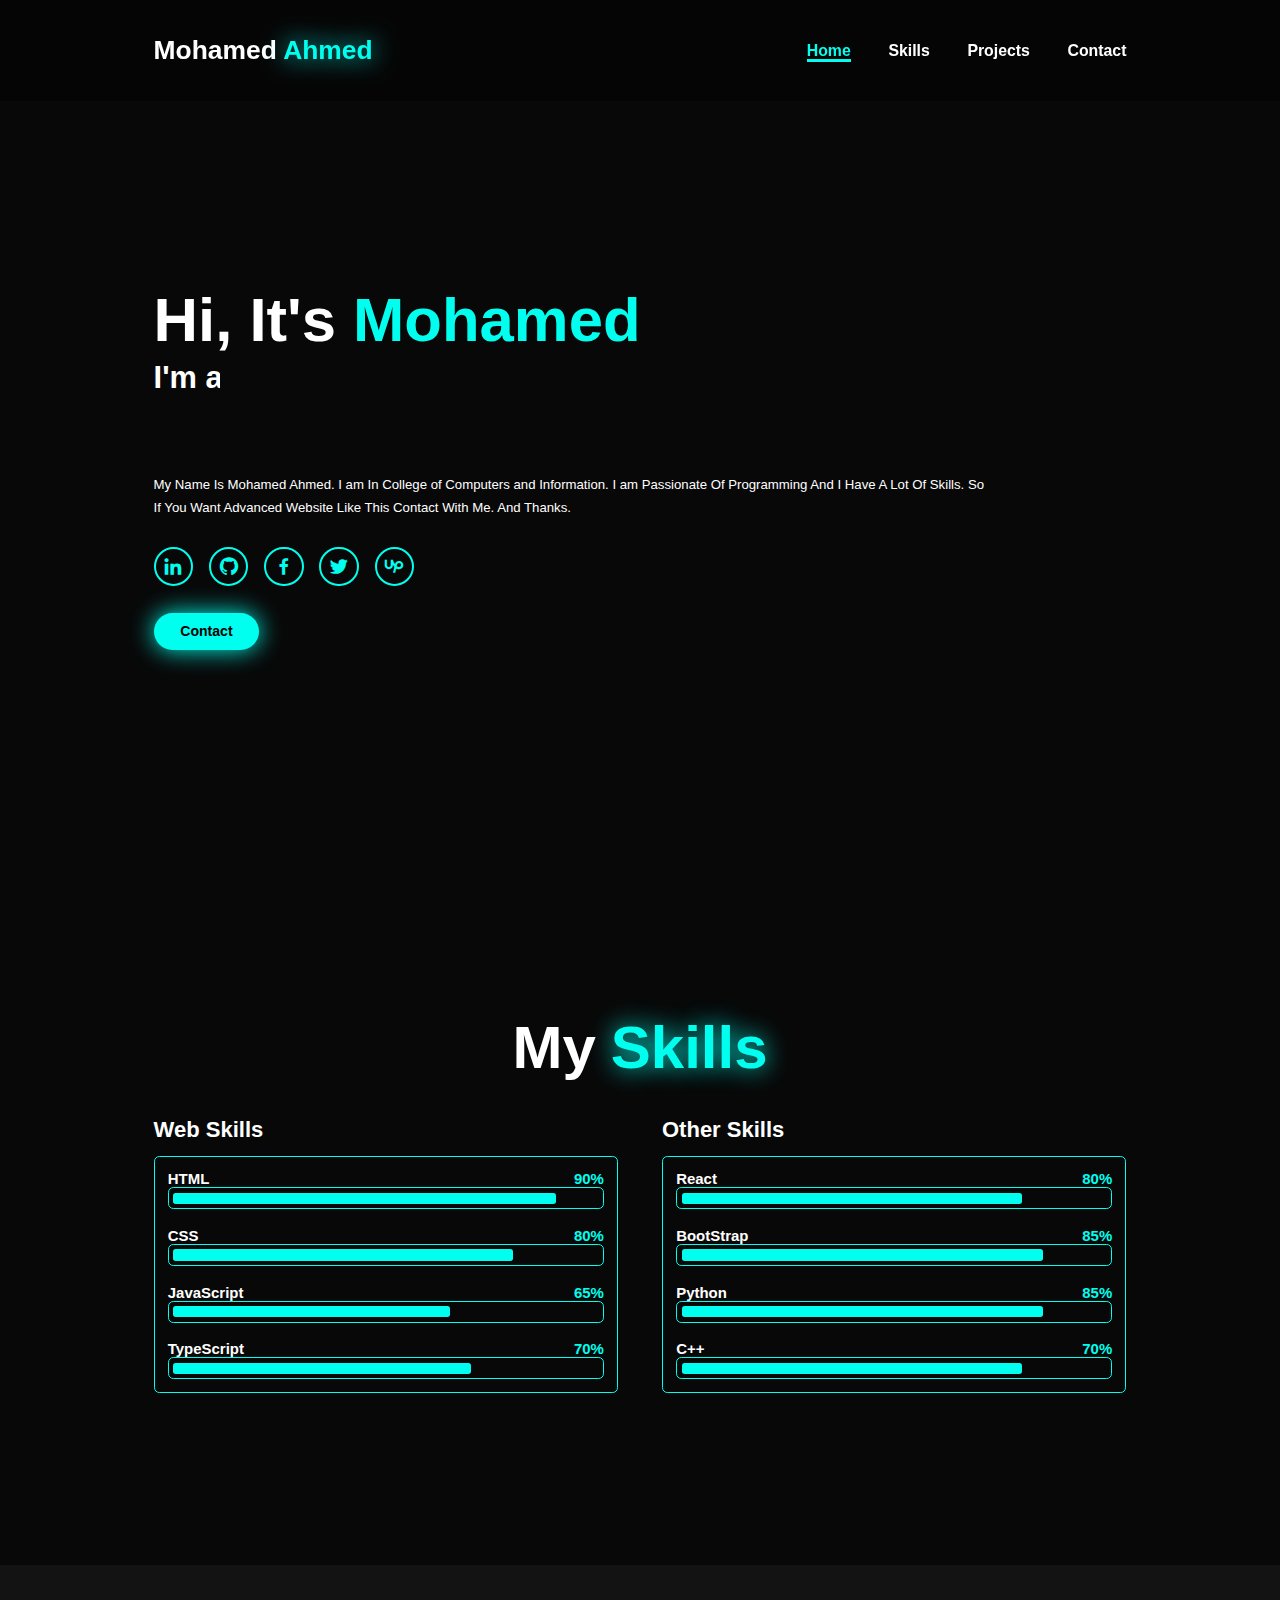
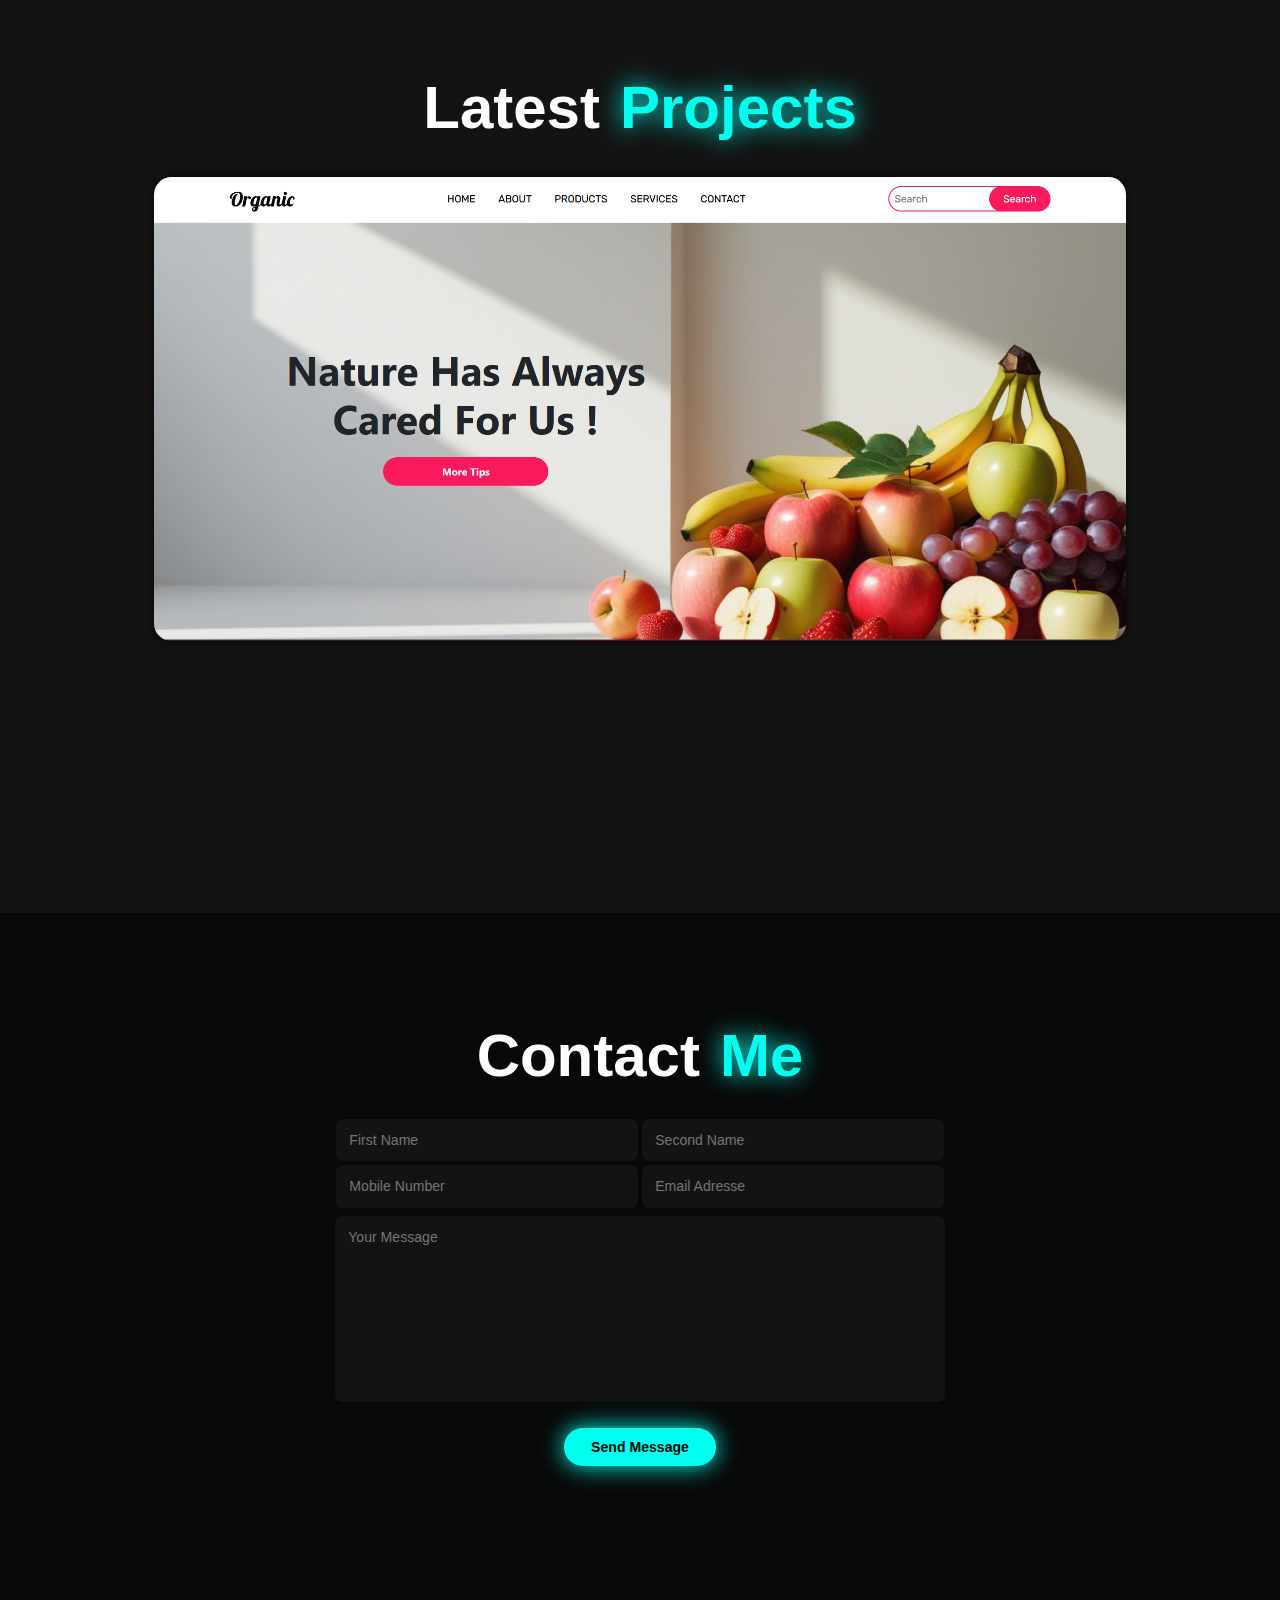
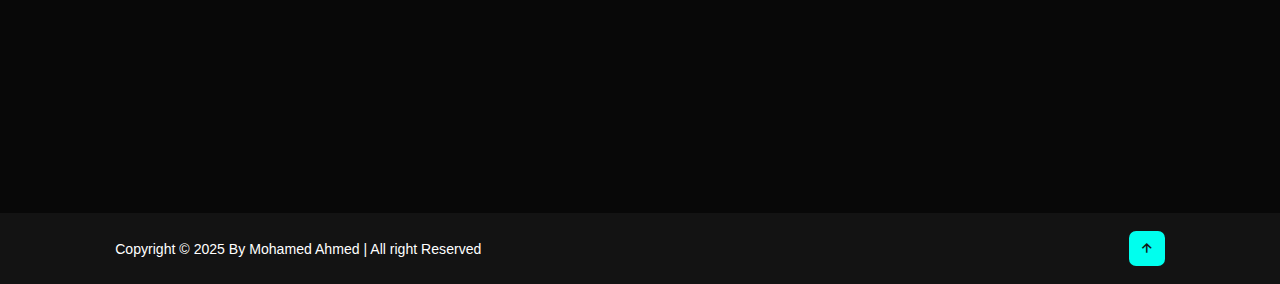
==== commit 588df4a7: "Update index.html" ====
--- a/index.html
+++ b/index.html
@@ -104,10 +104,10 @@
         <h2 class="heading">Latest <span>Projects</span></h2>
         <div class="portfolio-container">
             <div class="portfolio-box">
-                <img src="images/portfolio 1.png" alt="">
+                <img src="images/Screenshot 2025-03-28 190349.png" alt="">
                 <div class="portfolio-layer">
                     <h4>Link <span>Here</span></h4>
-                    <a href="Design 2/index.html" target="_blank"><i class='bx bx-link-external'></i></a>
+                    <a href="images/index.html" target="_blank"><i class='bx bx-link-external'></i></a>
                 </div>
             </div>
             <div class="portfolio-box">
